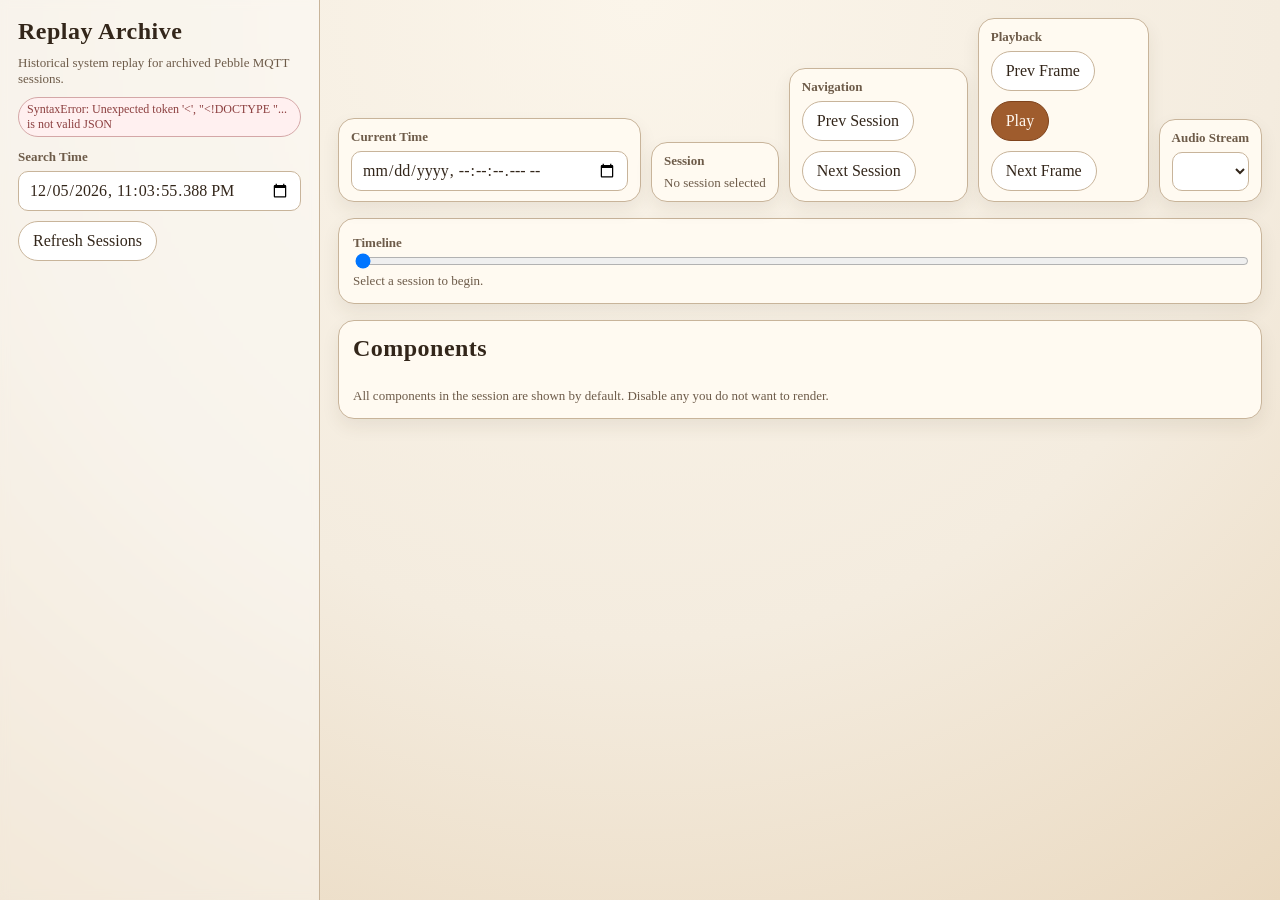
==== web-interface/replay/replay_page.html @ 0ed27637 "Initial Pebble import" ====
<!doctype html>
<meta charset="utf-8">
<title>Pebble Replay Archive</title>
<style>
  :root {
    --bg: #f4ecdf;
    --card: #fffaf1;
    --panel: #efe1cc;
    --ink: #33261a;
    --muted: #6d5b49;
    --line: #c8b49a;
    --accent: #9f5c2d;
    --accent-soft: #ecd0b7;
    --ok: #2f6b3d;
    --warn: #8b5e16;
    --off: #8c3f3f;
  }
  * { box-sizing: border-box; }
  body {
    margin: 0;
    font-family: Georgia, "Times New Roman", serif;
    background: radial-gradient(circle at top, #fbf5ea 0%, var(--bg) 58%, #ead9c0 100%);
    color: var(--ink);
  }
  .app {
    display: grid;
    grid-template-columns: 320px 1fr;
    min-height: 100vh;
  }
  .sidebar {
    border-right: 1px solid var(--line);
    background: rgba(255,255,255,0.4);
    backdrop-filter: blur(4px);
    padding: 18px;
    overflow: auto;
  }
  .main {
    padding: 18px;
    overflow: auto;
  }
  h1, h2, h3 {
    margin: 0 0 10px;
    font-weight: 700;
    letter-spacing: 0.02em;
  }
  .card {
    background: var(--card);
    border: 1px solid var(--line);
    border-radius: 16px;
    padding: 14px;
    box-shadow: 0 8px 18px rgba(68, 45, 22, 0.08);
  }
  .toolbar {
    display: grid;
    grid-template-columns: 1fr auto auto auto auto;
    gap: 10px;
    align-items: end;
    margin-bottom: 16px;
  }
  .toolbar .card {
    padding: 10px 12px;
  }
  .session-list {
    display: grid;
    gap: 10px;
    margin-top: 10px;
    max-height: calc(100vh - 260px);
    overflow: auto;
    padding-right: 4px;
  }
  .session-item {
    width: 100%;
    text-align: left;
    background: var(--card);
    border: 1px solid var(--line);
    color: var(--ink);
    border-radius: 12px;
    padding: 10px 12px;
    cursor: pointer;
  }
  .session-item.active {
    background: var(--accent-soft);
    border-color: var(--accent);
  }
  .session-item small {
    display: block;
    color: var(--muted);
    margin-top: 4px;
  }
  .session-summary {
    margin-top: 8px;
    color: var(--muted);
    font-size: 13px;
  }
  .field { display: grid; gap: 6px; }
  label { font-size: 13px; color: var(--muted); font-weight: 600; }
  input[type="datetime-local"], input[type="range"], select, button {
    font: inherit;
  }
  input[type="datetime-local"], select {
    width: 100%;
    padding: 9px 10px;
    border-radius: 10px;
    border: 1px solid var(--line);
    background: #fff;
    color: var(--ink);
  }
  input[type="range"] { width: 100%; }
  button {
    padding: 10px 14px;
    border-radius: 999px;
    border: 1px solid var(--line);
    background: #fff;
    color: var(--ink);
    cursor: pointer;
  }
  button.primary {
    background: var(--accent);
    color: #fff8f0;
    border-color: #7f431c;
  }
  button:disabled {
    opacity: 0.45;
    cursor: not-allowed;
  }
  .subtle {
    color: var(--muted);
    font-size: 13px;
  }
  .row {
    display: flex;
    flex-wrap: wrap;
    gap: 10px;
    align-items: center;
  }
  .component-filter {
    display: flex;
    flex-wrap: wrap;
    gap: 8px;
    margin-bottom: 16px;
  }
  .component-pill {
    display: inline-flex;
    align-items: center;
    gap: 6px;
    padding: 7px 10px;
    background: var(--panel);
    border: 1px solid var(--line);
    border-radius: 999px;
  }
  .grid {
    display: grid;
    grid-template-columns: repeat(auto-fit, minmax(320px, 1fr));
    gap: 16px;
  }
  .video-box {
    width: 100%;
    aspect-ratio: 16/9;
    background: #130d08;
    border-radius: 12px;
    overflow: hidden;
    position: relative;
  }
  .video-box img {
    width: 100%;
    height: 100%;
    object-fit: cover;
    display: block;
  }
  .video-placeholder {
    position: absolute;
    inset: 0;
    display: flex;
    align-items: center;
    justify-content: center;
    color: #f8e5d0;
    text-align: center;
    padding: 18px;
    font-size: 14px;
    background: rgba(0,0,0,0.35);
  }
  .pill {
    display: inline-flex;
    align-items: center;
    gap: 6px;
    border-radius: 999px;
    padding: 4px 8px;
    border: 1px solid var(--line);
    background: #fff;
    font-size: 12px;
  }
  .pill.ok { color: var(--ok); border-color: #7db18b; background: #eef9f1; }
  .pill.warn { color: var(--warn); border-color: #d8bc82; background: #fff6e6; }
  .pill.off { color: var(--off); border-color: #d4a7a7; background: #fff0f0; }
  .drive-grid {
    display: grid;
    justify-content: center;
    gap: 6px;
    margin: 10px 0;
  }
  .drive-row { display: flex; justify-content: center; gap: 6px; }
  kbd {
    min-width: 40px;
    text-align: center;
    display: inline-block;
    padding: 8px 10px;
    border-radius: 8px;
    border: 1px solid var(--line);
    background: #fff;
    box-shadow: inset 0 -2px 0 rgba(0,0,0,0.08);
  }
  kbd.active {
    background: var(--accent-soft);
    border-color: var(--accent);
  }
  .swatch {
    width: 18px;
    height: 18px;
    border-radius: 50%;
    border: 1px solid rgba(0,0,0,0.25);
    display: inline-block;
  }
  .meta-list {
    display: grid;
    gap: 6px;
    margin-top: 10px;
    font-size: 14px;
  }
  .logs {
    margin-top: 10px;
    max-height: 180px;
    overflow: auto;
    padding: 10px;
    border-radius: 12px;
    background: #fff;
    border: 1px solid var(--line);
    font: 12px/1.4 ui-monospace, monospace;
    white-space: pre-wrap;
  }
  .status-line {
    margin-top: 10px;
    min-height: 20px;
  }
  .sidebar-controls {
    display: grid;
    gap: 10px;
    margin-top: 12px;
  }
  @media (max-width: 1100px) {
    .app { grid-template-columns: 1fr; }
    .sidebar { border-right: 0; border-bottom: 1px solid var(--line); }
    .toolbar { grid-template-columns: 1fr 1fr; }
    .session-list { max-height: 420px; }
  }
</style>

<div class="app">
  <aside class="sidebar">
    <h1>Replay Archive</h1>
    <div class="subtle">Historical system replay for archived Pebble MQTT sessions.</div>
    <div class="status-line" id="discoveryStatus"></div>
    <div class="sidebar-controls">
      <div class="field">
        <label for="sessionSearchTime">Search Time</label>
        <input id="sessionSearchTime" type="datetime-local" step="0.001">
      </div>
      <div class="row" style="margin-top:0;">
        <button id="refreshSessions">Refresh Sessions</button>
      </div>
    </div>
    <div class="session-list" id="sessionList"></div>
  </aside>

  <main class="main">
    <div class="toolbar">
      <div class="card field">
        <label for="currentTime">Current Time</label>
        <input id="currentTime" type="datetime-local" step="0.001">
      </div>
      <div class="card field">
        <label>Session</label>
        <div id="currentSessionLabel" class="subtle">No session selected</div>
      </div>
      <div class="card field">
        <label>Navigation</label>
        <div class="row">
          <button id="prevSession">Prev Session</button>
          <button id="nextSession">Next Session</button>
        </div>
      </div>
      <div class="card field">
        <label>Playback</label>
        <div class="row">
          <button id="prevFrame">Prev Frame</button>
          <button id="playPause" class="primary">Play</button>
          <button id="nextFrame">Next Frame</button>
        </div>
      </div>
      <div class="card field">
        <label>Audio Stream</label>
        <select id="audioSelect"></select>
      </div>
    </div>

    <div class="card" style="margin-bottom: 16px;">
      <label for="timelineBar">Timeline</label>
      <input id="timelineBar" type="range" min="0" max="0" value="0" step="0.1">
      <div class="subtle" id="timelineHint">Select a session to begin.</div>
    </div>

    <div class="card" style="margin-bottom: 16px;">
      <h2>Components</h2>
      <div class="component-filter" id="componentFilters"></div>
      <div class="subtle">All components in the session are shown by default. Disable any you do not want to render.</div>
    </div>

    <div class="grid" id="componentGrid"></div>
  </main>
</div>

<script>
const state = {
  sessions: [],
  selectedSessionId: null,
  selectedSession: null,
  currentTimeMs: null,
  playing: false,
  selectedComponents: new Set(),
  audioComponent: "",
  playTimer: null,
  audioCtx: null,
  nextAudioFetchMs: null,
  audioScheduleTime: 0,
  audioGeneration: 0,
  activeAudioSources: new Set(),
  displayedVideo: new Set(),
  videoRequestTokens: {},
  loadingVideo: new Set(),
  sessionSearchBeforeIso: null,
  streamStartIso: null,
  streamToken: null,
  streamGeneration: 0,
};

function toLocalInputValue(isoString) {
  const date = new Date(isoString);
  const pad = (value, width = 2) => String(value).padStart(width, "0");
  return `${date.getFullYear()}-${pad(date.getMonth() + 1)}-${pad(date.getDate())}T${pad(date.getHours())}:${pad(date.getMinutes())}:${pad(date.getSeconds())}.${pad(date.getMilliseconds(), 3)}`;
}

function formatTimestamp(ms) {
  return new Date(ms).toLocaleString();
}

function formatDuration(seconds) {
  const s = Math.max(0, Math.round(seconds));
  const h = Math.floor(s / 3600);
  const m = Math.floor((s % 3600) / 60);
  const rem = s % 60;
  if (h > 0) return `${h}h ${m}m ${rem}s`;
  if (m > 0) return `${m}m ${rem}s`;
  return `${rem}s`;
}

function rgbFromPayload(value) {
  const b = Math.max(0, Math.min(255, Math.round((Number(value?.b) || 0) * 255)));
  const g = Math.max(0, Math.min(255, Math.round((Number(value?.g) || 0) * 255)));
  const r = Math.max(0, Math.min(255, Math.round((Number(value?.r) || 0) * 255)));
  return `rgb(${r}, ${g}, ${b})`;
}

function driveKeyClass(active) {
  return active ? "active" : "";
}

async function fetchJson(url, options) {
  const res = await fetch(url, options);
  const data = await res.json();
  if (!res.ok) {
    throw new Error(data.description || data.error || `Request failed: ${res.status}`);
  }
  return data;
}

function setDiscoveryStatus(text, isError = false) {
  const el = document.getElementById("discoveryStatus");
  el.textContent = text;
  el.className = isError ? "status-line pill off" : "status-line subtle";
}

async function startDiscovery() {
  try {
    const data = await fetchJson("/replay/api/discovery/start", { method: "POST" });
    setDiscoveryStatus(data.started ? "Discovering sessions in background..." : "Discovery already running.");
  } catch (err) {
    setDiscoveryStatus(String(err), true);
  }
}

async function refreshDiscoveryStatus() {
  try {
    const data = await fetchJson("/replay/api/discovery/status");
    if (data.running) {
      setDiscoveryStatus("Discovering sessions in background...");
    } else if (data.error) {
      setDiscoveryStatus(`Discovery error: ${data.error}`, true);
    } else if (data.lastScannedTs) {
      setDiscoveryStatus(`Archive scanned through ${new Date(data.lastScannedTs).toLocaleString()}`);
    } else {
      setDiscoveryStatus("Replay discovery idle.");
    }
  } catch (err) {
    setDiscoveryStatus(String(err), true);
  }
}

function renderSessions() {
  const list = document.getElementById("sessionList");
  list.innerHTML = "";
  for (const session of state.sessions) {
    const btn = document.createElement("button");
    btn.className = `session-item${session.id === state.selectedSessionId ? " active" : ""}`;
    btn.innerHTML = `
      <strong>${new Date(session.startTs).toLocaleString()}</strong>
      <small>Duration ${formatDuration(session.durationS)} • ${session.componentIds.length} components • ${session.eventCount} events</small>
      <div class="session-summary">${Object.entries(session.activityCounts || {}).map(([k,v]) => `${k}:${v}`).join(" • ") || "No summary"}</div>
    `;
    btn.addEventListener("click", () => selectSession(session.id));
    list.appendChild(btn);
  }
}

async function loadSessions() {
  const params = new URLSearchParams({ limit: "20" });
  if (state.sessionSearchBeforeIso) params.set("before", state.sessionSearchBeforeIso);
  const data = await fetchJson(`/replay/api/sessions?${params.toString()}`);
  state.sessions = data.sessions || [];
  renderSessions();
  if (!state.selectedSessionId && state.sessions.length > 0) {
    await selectSession(state.sessions[0].id);
  }
}

function sessionById(id) {
  return state.sessions.find(item => item.id === id) || null;
}

function setPlaybackButtons() {
  document.getElementById("playPause").textContent = state.playing ? "Pause" : "Play";
  document.getElementById("playPause").disabled = false;
}

function stopPlayback() {
  state.playing = false;
  state.audioGeneration += 1;
  if (state.playTimer) {
    clearTimeout(state.playTimer);
    state.playTimer = null;
  }
  state.nextAudioFetchMs = null;
  state.audioScheduleTime = 0;
  stopVideoStreams();
  for (const source of state.activeAudioSources) {
    try { source.onended = null; } catch (_err) {}
    try { source.stop(); } catch (_err) {}
    try { source.disconnect(); } catch (_err) {}
  }
  state.activeAudioSources.clear();
  if (state.audioCtx) {
    const ctx = state.audioCtx;
    state.audioCtx = null;
    ctx.close().catch(() => {});
  }
  setPlaybackButtons();
}

function clampCurrentTime() {
  if (!state.selectedSession) return;
  const startMs = new Date(state.selectedSession.startTs).getTime();
  const endMs = new Date(state.selectedSession.endTs).getTime();
  if (state.currentTimeMs == null) state.currentTimeMs = startMs;
  state.currentTimeMs = Math.max(startMs, Math.min(endMs, state.currentTimeMs));
}

function updateTimeInputs() {
  if (!state.selectedSession || state.currentTimeMs == null) return;
  document.getElementById("currentTime").value = toLocalInputValue(new Date(state.currentTimeMs).toISOString());
  const startMs = new Date(state.selectedSession.startTs).getTime();
  const endMs = new Date(state.selectedSession.endTs).getTime();
  const slider = document.getElementById("timelineBar");
  slider.min = String(startMs);
  slider.max = String(endMs);
  slider.value = String(state.currentTimeMs);
  document.getElementById("timelineHint").textContent = `${formatTimestamp(state.currentTimeMs)} of session ${formatDuration(state.selectedSession.durationS)}`;
}

function renderComponentFilters() {
  const container = document.getElementById("componentFilters");
  container.innerHTML = "";
  if (!state.selectedSession) return;
  for (const componentId of state.selectedSession.componentIds || []) {
    const label = document.createElement("label");
    label.className = "component-pill";
    const checked = state.selectedComponents.has(componentId);
    label.innerHTML = `<input type="checkbox" ${checked ? "checked" : ""}> <span>${componentId}</span>`;
    label.querySelector("input").addEventListener("change", async (event) => {
      if (event.target.checked) state.selectedComponents.add(componentId);
      else state.selectedComponents.delete(componentId);
      if (state.playing) {
        state.streamStartIso = new Date(state.currentTimeMs).toISOString();
      }
      await renderSnapshot();
    });
    container.appendChild(label);
  }
}

function updateAudioSelect(components) {
  const select = document.getElementById("audioSelect");
  const current = state.audioComponent;
  const activeIds = components.filter(item => item.audio?.available).map(item => item.id);
  select.innerHTML = "";
  for (const componentId of activeIds) {
    const option = document.createElement("option");
    option.value = componentId;
    option.textContent = componentId;
    select.appendChild(option);
  }
  if (activeIds.length === 0) {
    const option = document.createElement("option");
    option.value = "";
    option.textContent = "No audio in session";
    select.appendChild(option);
    state.audioComponent = "";
    return;
  }
  state.audioComponent = activeIds.includes(current) ? current : activeIds[0];
  select.value = state.audioComponent;
}

function renderSnapshotCards(data) {
  const grid = document.getElementById("componentGrid");
  grid.innerHTML = "";
  const components = (data.components || []).filter(item => state.selectedComponents.has(item.id));
  updateAudioSelect(data.components || []);
  state.displayedVideo = new Set(components.filter(item => item.video?.available).map(item => item.id));
  for (const component of components) {
    const drive = component.drive || {};
    const lights = component.lights || {};
    const video = component.video || {};
    const audio = component.audio || {};
    const heartbeat = component.heartbeat || {};
    const soundboard = component.soundboard || {};
    const autonomy = component.autonomy || {};
    const odom = component.odometry || {};
    const logs = component.logs || [];
    const card = document.createElement("section");
    card.className = "card";
    const lightColor = rgbFromPayload(lights.value || {});
    const x = Number(drive.x || 0);
    const z = Number(drive.z || 0);
    const y = Number(drive.y || 0);
    const logText = logs.map(item => `[${item.level || "INFO"}] ${item.service || "log"}: ${item.message || ""}`).join("\n") || "No logs in current session window.";
    card.innerHTML = `
      <div class="row" style="justify-content: space-between; align-items: baseline;">
        <h2>${component.name || component.id}</h2>
        <span class="pill ${heartbeat.status === "online" ? "ok" : heartbeat.status === "offline" ? "off" : "warn"}">${heartbeat.status || "unknown"}</span>
      </div>
      <div class="video-box">
        <img id="video-${component.id}" alt="Replay frame for ${component.id}">
        <div class="video-placeholder" id="video-placeholder-${component.id}">Loading archived frame...</div>
      </div>
      <div class="row" style="margin-top:10px;">
        <span class="pill ${video.active ? "ok" : "warn"}">Video ${video.active ? "active" : "inactive"}</span>
        <span class="pill ${audio.active ? "ok" : "warn"}">Audio ${audio.active ? "active" : "inactive"}</span>
        <span class="pill ${component.charging ? "ok" : "warn"}">${component.charging ? "Charging" : "Not charging"}</span>
        <span class="pill ${state.audioComponent === component.id ? "ok" : ""}">${state.audioComponent === component.id ? "Audio selected" : "Audio muted"}</span>
      </div>
      <div class="drive-grid">
        <div class="drive-row"><kbd class="${driveKeyClass(z > 0.15)}">W</kbd></div>
        <div class="drive-row"><kbd class="${driveKeyClass(y < -0.15)}">Q</kbd></div>
        <div class="drive-row">
          <kbd class="${driveKeyClass(x < -0.15)}">A</kbd>
          <kbd class="${driveKeyClass(Math.abs(z) <= 0.15 && Math.abs(x) <= 0.15)}">S</kbd>
          <kbd class="${driveKeyClass(x > 0.15)}">D</kbd>
        </div>
        <div class="drive-row"><kbd class="${driveKeyClass(y > 0.15)}">E</kbd></div>
      </div>
      <div class="meta-list">
        <div><strong>Lights:</strong> ${lights.mode || "off"} <span class="swatch" style="background:${lightColor}"></span></div>
        <div><strong>Battery:</strong> ${component.batteryVoltage != null ? `${component.batteryVoltage.toFixed(2)} V` : "n/a"}</div>
        <div><strong>Odometry:</strong> ${odom.x_mm != null ? `x=${Number(odom.x_mm).toFixed(1)} y=${Number(odom.y_mm).toFixed(1)} heading=${Number(odom.heading_deg || 0).toFixed(1)}°` : "n/a"}</div>
        <div><strong>Autonomy:</strong> ${autonomy.running ? `running ${autonomy.file || ""}` : (autonomy.error || "idle")}</div>
        <div><strong>Soundboard:</strong> ${soundboard.playing ? `playing ${soundboard.file || ""}` : (soundboard.error || "idle")}</div>
      </div>
      <div class="logs">${logText}</div>
    `;
    grid.appendChild(card);
    loadVideoFrame(component.id);
  }
}

async function renderSnapshot() {
  if (!state.selectedSession || state.currentTimeMs == null) return;
  updateTimeInputs();
  const params = new URLSearchParams();
  params.set("at", new Date(state.currentTimeMs).toISOString());
  for (const componentId of state.selectedComponents) params.append("component", componentId);
  const data = await fetchJson(`/replay/api/session/${state.selectedSession.id}/snapshot?${params.toString()}`);
  renderSnapshotCards(data);
}

async function loadVideoFrame(componentId) {
  if (!state.currentTimeMs) return;
  if (state.playing) return;
  if (state.loadingVideo.has(componentId)) return;
  const img = document.getElementById(`video-${componentId}`);
  const placeholder = document.getElementById(`video-placeholder-${componentId}`);
  const token = `${state.currentTimeMs}-${Math.random().toString(36).slice(2)}`;
  state.videoRequestTokens[componentId] = token;
  state.loadingVideo.add(componentId);
  try {
    const url = `/replay/api/video/frame/${componentId}?session=${encodeURIComponent(state.selectedSession.id)}&at=${encodeURIComponent(new Date(state.currentTimeMs).toISOString())}`;
    if (!img.getAttribute("src")) {
      placeholder.textContent = "Loading archived frame...";
      placeholder.style.display = "flex";
    }
    const res = await fetch(url);
    if (!res.ok) throw new Error("No frame");
    const blob = await res.blob();
    if (state.videoRequestTokens[componentId] !== token) return;
    img.src = URL.createObjectURL(blob);
    placeholder.textContent = "";
    placeholder.style.display = "none";
  } catch (_err) {
    if (state.videoRequestTokens[componentId] !== token) return;
    if (!img.getAttribute("src")) {
      placeholder.textContent = "No archived frame at this time.";
      placeholder.style.display = "flex";
      img.removeAttribute("src");
    }
  } finally {
    state.loadingVideo.delete(componentId);
  }
}

function stopVideoStreams() {
  state.streamGeneration += 1;
  state.streamToken = null;
  for (const componentId of state.selectedComponents) {
    const img = document.getElementById(`video-${componentId}`);
    const placeholder = document.getElementById(`video-placeholder-${componentId}`);
    if (!img) continue;
    img.onload = null;
    img.onerror = null;
    img.removeAttribute("src");
    if (placeholder) {
      placeholder.style.display = "flex";
      placeholder.textContent = "Paused.";
    }
  }
}

function startVideoStreams() {
  if (!state.selectedSession || !state.streamStartIso) return;
  state.streamGeneration += 1;
  state.streamToken = `${state.streamGeneration}-${Date.now()}-${Math.random().toString(36).slice(2)}`;
  for (const componentId of state.selectedComponents) {
    const img = document.getElementById(`video-${componentId}`);
    const placeholder = document.getElementById(`video-placeholder-${componentId}`);
    if (!img) continue;
    img.dataset.streamToken = state.streamToken;
    if (placeholder) {
      placeholder.style.display = "flex";
      placeholder.textContent = "Streaming archived video...";
    }
    img.onload = () => {
      if (img.dataset.streamToken !== state.streamToken) return;
      if (placeholder) placeholder.style.display = "none";
    };
    img.onerror = () => {
      if (img.dataset.streamToken !== state.streamToken) return;
      if (placeholder) {
        placeholder.style.display = "flex";
        placeholder.textContent = "No archived frame at this time.";
      }
    };
    img.src = `/replay/api/video/stream/${componentId}?session=${encodeURIComponent(state.selectedSession.id)}&start=${encodeURIComponent(state.streamStartIso)}&token=${encodeURIComponent(state.streamToken)}&ts=${Date.now()}`;
  }
}

function ensureAudioContext() {
  if (!state.audioCtx) state.audioCtx = new (window.AudioContext || window.webkitAudioContext)();
  if (state.audioCtx.state === "suspended") state.audioCtx.resume().catch(() => {});
}

function decodePcm16(base64Data) {
  const binary = atob(base64Data);
  const out = new Int16Array(binary.length / 2);
  for (let i = 0; i < out.length; i += 1) {
    const lo = binary.charCodeAt(i * 2);
    const hi = binary.charCodeAt(i * 2 + 1);
    let value = (hi << 8) | lo;
    if (value & 0x8000) value = value - 0x10000;
    out[i] = value;
  }
  return out;
}

function playAudioChunk(chunk, generation) {
  if (!state.audioCtx) return;
  if (generation !== state.audioGeneration) return;
  const channels = Number(chunk.channels || 1);
  const rate = Number(chunk.rate || 16000);
  const pcm = decodePcm16(chunk.data);
  const frameSamples = Number(chunk.frameSamples || Math.floor(pcm.length / Math.max(1, channels)));
  const buffer = state.audioCtx.createBuffer(channels, frameSamples, rate);
  for (let ch = 0; ch < channels; ch += 1) {
    const channel = buffer.getChannelData(ch);
    for (let i = 0; i < frameSamples; i += 1) {
      const sample = pcm[i * channels + ch] || 0;
      channel[i] = sample / 32768;
    }
  }
  const source = state.audioCtx.createBufferSource();
  source.buffer = buffer;
  source.connect(state.audioCtx.destination);
  const startAt = Math.max(state.audioCtx.currentTime + 0.02, state.audioScheduleTime || 0);
  state.activeAudioSources.add(source);
  source.onended = () => {
    state.activeAudioSources.delete(source);
    try { source.disconnect(); } catch (_err) {}
  };
  source.start(startAt);
  state.audioScheduleTime = startAt + buffer.duration;
}

async function fetchAudioWindow() {
  if (!state.playing || !state.selectedSession || !state.audioComponent || state.currentTimeMs == null) return;
  const generation = state.audioGeneration;
  ensureAudioContext();
  const startMs = state.nextAudioFetchMs == null ? state.currentTimeMs : state.nextAudioFetchMs;
  const endMs = Math.min(startMs + 800, new Date(state.selectedSession.endTs).getTime());
  const data = await fetchJson(`/replay/api/audio/chunks/${state.audioComponent}?start=${encodeURIComponent(new Date(startMs).toISOString())}&end=${encodeURIComponent(new Date(endMs).toISOString())}`);
  if (generation !== state.audioGeneration || !state.playing) return;
  for (const chunk of data.chunks || []) {
    playAudioChunk(chunk, generation);
  }
  state.nextAudioFetchMs = endMs;
}

async function stepFrame(direction) {
  if (!state.selectedSession || state.currentTimeMs == null) return;
  const params = new URLSearchParams({
    at: new Date(state.currentTimeMs).toISOString(),
    direction,
  });
  for (const componentId of state.selectedComponents) params.append("component", componentId);
  const data = await fetchJson(`/replay/api/session/${state.selectedSession.id}/frame-step?${params.toString()}`);
  if (data.at) {
    state.currentTimeMs = new Date(data.at).getTime();
    await renderSnapshot();
  }
}

async function selectSession(sessionId) {
  stopPlayback();
  state.selectedSessionId = sessionId;
  state.selectedSession = sessionById(sessionId);
  renderSessions();
  if (!state.selectedSession) return;
  document.getElementById("currentSessionLabel").textContent = `${new Date(state.selectedSession.startTs).toLocaleString()} • ${formatDuration(state.selectedSession.durationS)}`;
  state.selectedComponents = new Set(state.selectedSession.componentIds || []);
  state.currentTimeMs = new Date(state.selectedSession.startTs).getTime();
  state.nextAudioFetchMs = state.currentTimeMs;
  renderComponentFilters();
  await renderSnapshot();
}

async function togglePlayback() {
  if (!state.selectedSession || state.currentTimeMs == null) return;
  if (state.playing) {
    stopPlayback();
    return;
  }
  state.playing = true;
  setPlaybackButtons();
  ensureAudioContext();
  state.streamStartIso = new Date(state.currentTimeMs).toISOString();
  startVideoStreams();
  state.nextAudioFetchMs = state.currentTimeMs;
  state.audioScheduleTime = state.audioCtx ? state.audioCtx.currentTime + 0.02 : 0;
  await fetchAudioWindow();
  const tick = async () => {
    if (!state.playing || !state.selectedSession) return;
    state.currentTimeMs += 250;
    const endMs = new Date(state.selectedSession.endTs).getTime();
    if (state.currentTimeMs >= endMs) {
      state.currentTimeMs = endMs;
      updateTimeInputs();
      stopPlayback();
      await renderSnapshot();
      return;
    }
    updateTimeInputs();
    await fetchAudioWindow();
    if (!state.playing) return;
    state.playTimer = setTimeout(() => { tick().catch(console.error); }, 250);
  };
  state.playTimer = setTimeout(() => { tick().catch(console.error); }, 250);
}

document.getElementById("refreshSessions").addEventListener("click", () => loadSessions().catch(err => setDiscoveryStatus(String(err), true)));
document.getElementById("sessionSearchTime").addEventListener("change", async (event) => {
  const value = event.target.value;
  state.sessionSearchBeforeIso = value ? new Date(value).toISOString() : null;
  state.selectedSessionId = null;
  state.selectedSession = null;
  await loadSessions();
});
document.getElementById("prevSession").addEventListener("click", async () => {
  if (!state.selectedSessionId) return;
  const index = state.sessions.findIndex(item => item.id === state.selectedSessionId);
  if (index >= 0 && index < state.sessions.length - 1) await selectSession(state.sessions[index + 1].id);
});
document.getElementById("nextSession").addEventListener("click", async () => {
  if (!state.selectedSessionId) return;
  const index = state.sessions.findIndex(item => item.id === state.selectedSessionId);
  if (index > 0) await selectSession(state.sessions[index - 1].id);
});
document.getElementById("playPause").addEventListener("click", () => togglePlayback().catch(console.error));
document.getElementById("prevFrame").addEventListener("click", () => stepFrame("prev").catch(console.error));
document.getElementById("nextFrame").addEventListener("click", () => stepFrame("next").catch(console.error));
document.getElementById("currentTime").addEventListener("change", async (event) => {
  if (!state.selectedSession) return;
  const value = event.target.value;
  if (!value) return;
  stopPlayback();
  state.currentTimeMs = new Date(value).getTime();
  state.nextAudioFetchMs = state.currentTimeMs;
  await renderSnapshot();
});
document.getElementById("timelineBar").addEventListener("change", async (event) => {
  stopPlayback();
  state.currentTimeMs = Number(event.target.value);
  state.nextAudioFetchMs = state.currentTimeMs;
  await renderSnapshot();
});
document.getElementById("audioSelect").addEventListener("change", (event) => {
  state.audioComponent = event.target.value;
});

(async function init() {
  try { await startDiscovery(); } catch (err) { console.error(err); }
  try { await refreshDiscoveryStatus(); } catch (err) { console.error(err); }
  document.getElementById("sessionSearchTime").value = toLocalInputValue(new Date().toISOString());
  state.sessionSearchBeforeIso = new Date().toISOString();
  try { await loadSessions(); } catch (err) {
    console.error(err);
    setDiscoveryStatus(String(err), true);
  }
  setInterval(() => refreshDiscoveryStatus().catch(console.error), 3000);
  setInterval(() => loadSessions().catch(console.error), 5000);
})();
</script>
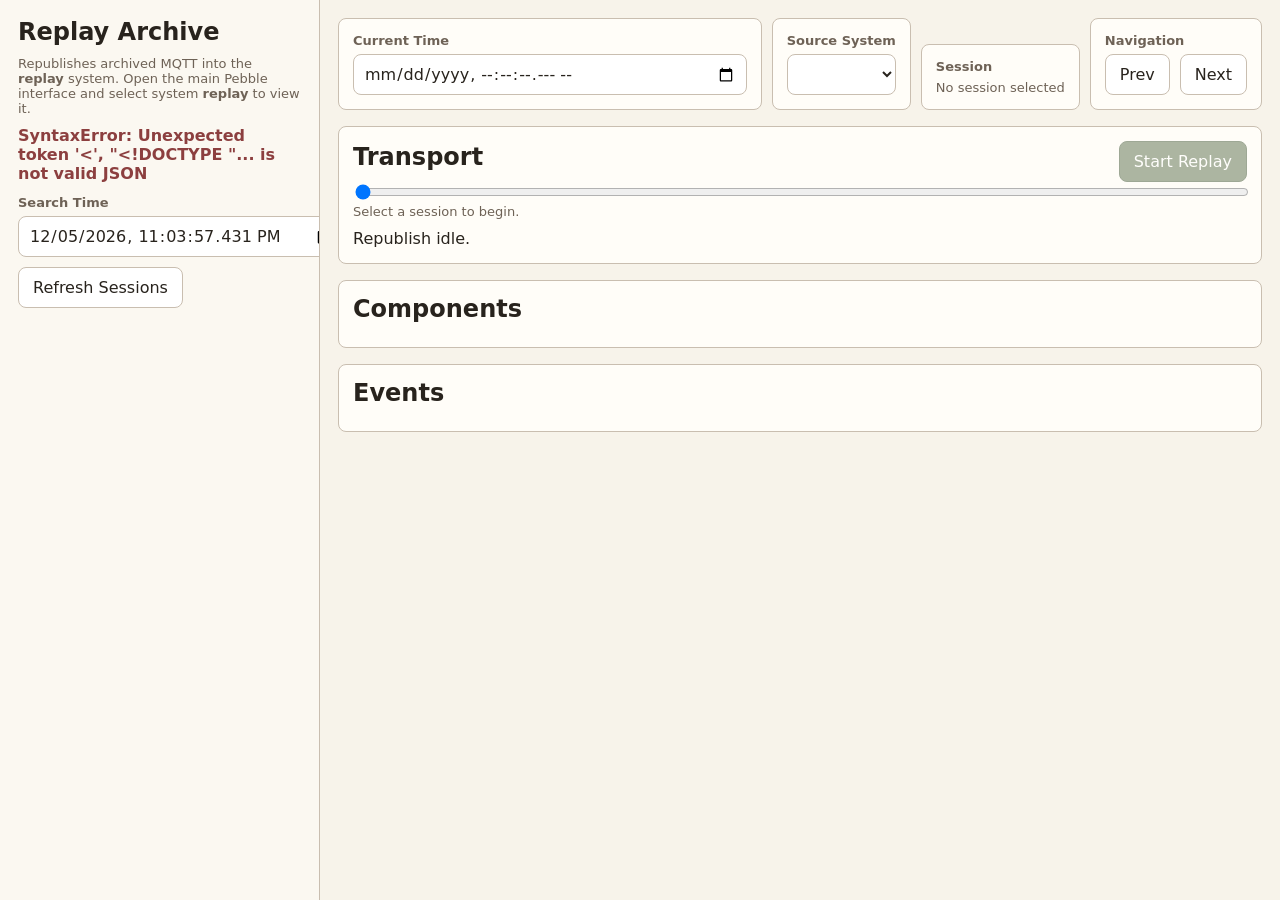
==== commit 1a3c8f96: "Republish replay sessions as replay system" ====
--- a/web-interface/replay/replay_page.html
+++ b/web-interface/replay/replay_page.html
@@ -3,23 +3,20 @@
 <title>Pebble Replay Archive</title>
 <style>
   :root {
-    --bg: #f4ecdf;
-    --card: #fffaf1;
-    --panel: #efe1cc;
-    --ink: #33261a;
-    --muted: #6d5b49;
-    --line: #c8b49a;
-    --accent: #9f5c2d;
-    --accent-soft: #ecd0b7;
-    --ok: #2f6b3d;
-    --warn: #8b5e16;
-    --off: #8c3f3f;
+    --bg: #f7f3ea;
+    --card: #fffdf8;
+    --ink: #28231d;
+    --muted: #6e6256;
+    --line: #c9beb0;
+    --accent: #5b6f4d;
+    --accent-soft: #e3eadc;
+    --danger: #8c3f3f;
   }
   * { box-sizing: border-box; }
   body {
     margin: 0;
-    font-family: Georgia, "Times New Roman", serif;
-    background: radial-gradient(circle at top, #fbf5ea 0%, var(--bg) 58%, #ead9c0 100%);
+    font-family: system-ui, -apple-system, BlinkMacSystemFont, "Segoe UI", sans-serif;
+    background: var(--bg);
     color: var(--ink);
   }
   .app {
@@ -29,8 +26,7 @@
   }
   .sidebar {
     border-right: 1px solid var(--line);
-    background: rgba(255,255,255,0.4);
-    backdrop-filter: blur(4px);
+    background: #fbf8f1;
     padding: 18px;
     overflow: auto;
   }
@@ -38,47 +34,45 @@
     padding: 18px;
     overflow: auto;
   }
-  h1, h2, h3 {
+  h1, h2 {
     margin: 0 0 10px;
-    font-weight: 700;
-    letter-spacing: 0.02em;
   }
   .card {
     background: var(--card);
     border: 1px solid var(--line);
-    border-radius: 16px;
+    border-radius: 8px;
     padding: 14px;
-    box-shadow: 0 8px 18px rgba(68, 45, 22, 0.08);
   }
   .toolbar {
     display: grid;
-    grid-template-columns: 1fr auto auto auto auto;
+    grid-template-columns: minmax(260px, 1fr) auto auto auto;
     gap: 10px;
     align-items: end;
     margin-bottom: 16px;
   }
-  .toolbar .card {
-    padding: 10px 12px;
+  .session-list, .event-list {
+    display: grid;
+    gap: 8px;
+    margin-top: 10px;
+    overflow: auto;
   }
   .session-list {
-    display: grid;
-    gap: 10px;
-    margin-top: 10px;
     max-height: calc(100vh - 260px);
-    overflow: auto;
-    padding-right: 4px;
-  }
-  .session-item {
+  }
+  .event-list {
+    max-height: 260px;
+  }
+  .session-item, .event-item {
     width: 100%;
     text-align: left;
-    background: var(--card);
+    background: #fff;
     border: 1px solid var(--line);
     color: var(--ink);
-    border-radius: 12px;
+    border-radius: 8px;
     padding: 10px 12px;
     cursor: pointer;
   }
-  .session-item.active {
+  .session-item.active, .event-item.active {
     background: var(--accent-soft);
     border-color: var(--accent);
   }
@@ -87,45 +81,22 @@
     color: var(--muted);
     margin-top: 4px;
   }
-  .session-summary {
-    margin-top: 8px;
+  .event-item {
+    display: grid;
+    grid-template-columns: 120px 1fr auto;
+    gap: 10px;
+    align-items: center;
+  }
+  .event-kind, .subtle, label {
     color: var(--muted);
     font-size: 13px;
   }
-  .field { display: grid; gap: 6px; }
-  label { font-size: 13px; color: var(--muted); font-weight: 600; }
-  input[type="datetime-local"], input[type="range"], select, button {
-    font: inherit;
-  }
-  input[type="datetime-local"], select {
-    width: 100%;
-    padding: 9px 10px;
-    border-radius: 10px;
-    border: 1px solid var(--line);
-    background: #fff;
-    color: var(--ink);
-  }
-  input[type="range"] { width: 100%; }
-  button {
-    padding: 10px 14px;
-    border-radius: 999px;
-    border: 1px solid var(--line);
-    background: #fff;
-    color: var(--ink);
-    cursor: pointer;
-  }
-  button.primary {
-    background: var(--accent);
-    color: #fff8f0;
-    border-color: #7f431c;
-  }
-  button:disabled {
-    opacity: 0.45;
-    cursor: not-allowed;
-  }
-  .subtle {
-    color: var(--muted);
-    font-size: 13px;
+  label {
+    font-weight: 600;
+  }
+  .field {
+    display: grid;
+    gap: 6px;
   }
   .row {
     display: flex;
@@ -133,140 +104,76 @@
     gap: 10px;
     align-items: center;
   }
+  input[type="datetime-local"], input[type="range"], select, button {
+    font: inherit;
+  }
+  input[type="datetime-local"], select {
+    width: 100%;
+    padding: 9px 10px;
+    border-radius: 8px;
+    border: 1px solid var(--line);
+    background: #fff;
+    color: var(--ink);
+  }
+  input[type="range"] { width: 100%; }
+  button {
+    padding: 10px 14px;
+    border-radius: 8px;
+    border: 1px solid var(--line);
+    background: #fff;
+    color: var(--ink);
+    cursor: pointer;
+  }
+  button.primary {
+    background: var(--accent);
+    border-color: #405635;
+    color: #fff;
+  }
+  button:disabled {
+    opacity: 0.5;
+    cursor: not-allowed;
+  }
+  .status-line {
+    margin-top: 10px;
+    min-height: 20px;
+  }
+  .status-line.error {
+    color: var(--danger);
+    font-weight: 600;
+  }
   .component-filter {
     display: flex;
     flex-wrap: wrap;
     gap: 8px;
-    margin-bottom: 16px;
   }
   .component-pill {
     display: inline-flex;
     align-items: center;
     gap: 6px;
     padding: 7px 10px;
-    background: var(--panel);
+    background: #f1eee8;
     border: 1px solid var(--line);
     border-radius: 999px;
   }
-  .grid {
-    display: grid;
-    grid-template-columns: repeat(auto-fit, minmax(320px, 1fr));
-    gap: 16px;
-  }
-  .video-box {
-    width: 100%;
-    aspect-ratio: 16/9;
-    background: #130d08;
-    border-radius: 12px;
-    overflow: hidden;
-    position: relative;
-  }
-  .video-box img {
-    width: 100%;
-    height: 100%;
-    object-fit: cover;
-    display: block;
-  }
-  .video-placeholder {
-    position: absolute;
-    inset: 0;
-    display: flex;
-    align-items: center;
-    justify-content: center;
-    color: #f8e5d0;
-    text-align: center;
-    padding: 18px;
-    font-size: 14px;
-    background: rgba(0,0,0,0.35);
-  }
-  .pill {
-    display: inline-flex;
-    align-items: center;
-    gap: 6px;
-    border-radius: 999px;
-    padding: 4px 8px;
-    border: 1px solid var(--line);
-    background: #fff;
-    font-size: 12px;
-  }
-  .pill.ok { color: var(--ok); border-color: #7db18b; background: #eef9f1; }
-  .pill.warn { color: var(--warn); border-color: #d8bc82; background: #fff6e6; }
-  .pill.off { color: var(--off); border-color: #d4a7a7; background: #fff0f0; }
-  .drive-grid {
-    display: grid;
-    justify-content: center;
-    gap: 6px;
-    margin: 10px 0;
-  }
-  .drive-row { display: flex; justify-content: center; gap: 6px; }
-  kbd {
-    min-width: 40px;
-    text-align: center;
-    display: inline-block;
-    padding: 8px 10px;
-    border-radius: 8px;
-    border: 1px solid var(--line);
-    background: #fff;
-    box-shadow: inset 0 -2px 0 rgba(0,0,0,0.08);
-  }
-  kbd.active {
-    background: var(--accent-soft);
-    border-color: var(--accent);
-  }
-  .swatch {
-    width: 18px;
-    height: 18px;
-    border-radius: 50%;
-    border: 1px solid rgba(0,0,0,0.25);
-    display: inline-block;
-  }
-  .meta-list {
-    display: grid;
-    gap: 6px;
-    margin-top: 10px;
-    font-size: 14px;
-  }
-  .logs {
-    margin-top: 10px;
-    max-height: 180px;
-    overflow: auto;
-    padding: 10px;
-    border-radius: 12px;
-    background: #fff;
-    border: 1px solid var(--line);
-    font: 12px/1.4 ui-monospace, monospace;
-    white-space: pre-wrap;
-  }
-  .status-line {
-    margin-top: 10px;
-    min-height: 20px;
-  }
-  .sidebar-controls {
-    display: grid;
-    gap: 10px;
-    margin-top: 12px;
-  }
-  @media (max-width: 1100px) {
+  @media (max-width: 900px) {
     .app { grid-template-columns: 1fr; }
     .sidebar { border-right: 0; border-bottom: 1px solid var(--line); }
-    .toolbar { grid-template-columns: 1fr 1fr; }
-    .session-list { max-height: 420px; }
+    .toolbar { grid-template-columns: 1fr; }
+    .session-list { max-height: 360px; }
   }
 </style>
 
 <div class="app">
   <aside class="sidebar">
     <h1>Replay Archive</h1>
-    <div class="subtle">Historical system replay for archived Pebble MQTT sessions.</div>
+    <div class="subtle">Republishes archived MQTT into the <strong>replay</strong> system. Open the main Pebble interface and select system <strong>replay</strong> to view it.</div>
     <div class="status-line" id="discoveryStatus"></div>
-    <div class="sidebar-controls">
-      <div class="field">
-        <label for="sessionSearchTime">Search Time</label>
-        <input id="sessionSearchTime" type="datetime-local" step="0.001">
-      </div>
-      <div class="row" style="margin-top:0;">
-        <button id="refreshSessions">Refresh Sessions</button>
-      </div>
+    <div class="field" style="margin-top:12px;">
+      <label for="sessionSearchTime">Search Time</label>
+      <input id="sessionSearchTime" type="datetime-local" step="0.001">
+    </div>
+    <div class="row" style="margin-top:10px;">
+      <button id="refreshSessions">Refresh Sessions</button>
     </div>
     <div class="session-list" id="sessionList"></div>
   </aside>
@@ -276,6 +183,10 @@
       <div class="card field">
         <label for="currentTime">Current Time</label>
         <input id="currentTime" type="datetime-local" step="0.001">
+      </div>
+      <div class="card field">
+        <label for="sourceSystem">Source System</label>
+        <select id="sourceSystem"></select>
       </div>
       <div class="card field">
         <label>Session</label>
@@ -284,37 +195,33 @@
       <div class="card field">
         <label>Navigation</label>
         <div class="row">
-          <button id="prevSession">Prev Session</button>
-          <button id="nextSession">Next Session</button>
+          <button id="prevSession">Prev</button>
+          <button id="nextSession">Next</button>
         </div>
       </div>
-      <div class="card field">
-        <label>Playback</label>
+    </div>
+
+    <div class="card" style="margin-bottom:16px;">
+      <div class="row" style="justify-content:space-between;">
+        <h2>Transport</h2>
         <div class="row">
-          <button id="prevFrame">Prev Frame</button>
-          <button id="playPause" class="primary">Play</button>
-          <button id="nextFrame">Next Frame</button>
+          <button id="republishToggle" class="primary">Start Replay</button>
         </div>
       </div>
-      <div class="card field">
-        <label>Audio Stream</label>
-        <select id="audioSelect"></select>
-      </div>
-    </div>
-
-    <div class="card" style="margin-bottom: 16px;">
-      <label for="timelineBar">Timeline</label>
       <input id="timelineBar" type="range" min="0" max="0" value="0" step="0.1">
       <div class="subtle" id="timelineHint">Select a session to begin.</div>
+      <div class="status-line" id="republishStatus"></div>
     </div>
 
-    <div class="card" style="margin-bottom: 16px;">
+    <div class="card" style="margin-bottom:16px;">
       <h2>Components</h2>
       <div class="component-filter" id="componentFilters"></div>
-      <div class="subtle">All components in the session are shown by default. Disable any you do not want to render.</div>
     </div>
 
-    <div class="grid" id="componentGrid"></div>
+    <div class="card">
+      <h2>Events</h2>
+      <div class="event-list" id="sessionEvents"></div>
+    </div>
   </main>
 </div>
 
@@ -323,23 +230,15 @@
   sessions: [],
   selectedSessionId: null,
   selectedSession: null,
+  selectedSystem: "",
   currentTimeMs: null,
   playing: false,
+  playTimer: null,
   selectedComponents: new Set(),
-  audioComponent: "",
-  playTimer: null,
-  audioCtx: null,
-  nextAudioFetchMs: null,
-  audioScheduleTime: 0,
-  audioGeneration: 0,
-  activeAudioSources: new Set(),
-  displayedVideo: new Set(),
-  videoRequestTokens: {},
-  loadingVideo: new Set(),
+  sessionEvents: [],
   sessionSearchBeforeIso: null,
-  streamStartIso: null,
-  streamToken: null,
-  streamGeneration: 0,
+  republishing: false,
+  republishSessionId: null,
 };
 
 function toLocalInputValue(isoString) {
@@ -362,17 +261,6 @@
   return `${rem}s`;
 }
 
-function rgbFromPayload(value) {
-  const b = Math.max(0, Math.min(255, Math.round((Number(value?.b) || 0) * 255)));
-  const g = Math.max(0, Math.min(255, Math.round((Number(value?.g) || 0) * 255)));
-  const r = Math.max(0, Math.min(255, Math.round((Number(value?.r) || 0) * 255)));
-  return `rgb(${r}, ${g}, ${b})`;
-}
-
-function driveKeyClass(active) {
-  return active ? "active" : "";
-}
-
 async function fetchJson(url, options) {
   const res = await fetch(url, options);
   const data = await res.json();
@@ -385,7 +273,48 @@
 function setDiscoveryStatus(text, isError = false) {
   const el = document.getElementById("discoveryStatus");
   el.textContent = text;
-  el.className = isError ? "status-line pill off" : "status-line subtle";
+  el.className = isError ? "status-line error" : "status-line subtle";
+}
+
+function componentLabel(componentId) {
+  const found = (state.selectedSession?.components || []).find(item => item.id === componentId);
+  return found ? `${found.type || "robots"}/${componentId}` : componentId;
+}
+
+function sessionSystems(session) {
+  const systems = Array.isArray(session?.sourceSystems) ? session.sourceSystems.filter(Boolean) : [];
+  return systems.length ? systems : ["pebble"];
+}
+
+function sessionById(id) {
+  return state.sessions.find(item => item.id === id) || null;
+}
+
+function setPlaybackButtons() {
+  const republish = document.getElementById("republishToggle");
+  republish.textContent = state.republishing ? "Stop Replay" : "Start Replay";
+  republish.disabled = !state.selectedSession;
+}
+
+function renderRepublishStatus(status = null) {
+  const el = document.getElementById("republishStatus");
+  if (!status && !state.republishing) {
+    el.textContent = "Republish idle.";
+    return;
+  }
+  if (status?.error) {
+    el.textContent = `Republish error: ${status.error}`;
+    el.className = "status-line error";
+    return;
+  }
+  el.className = "status-line subtle";
+  if (state.republishing) {
+    const count = Number(status?.published || 0);
+    const last = status?.lastTopic ? ` Last: ${status.lastTopic}` : "";
+    el.textContent = `Republishing ${state.selectedSystem || status?.sourceSystem || ""} -> replay. Published ${count}.${last}`;
+  } else {
+    el.textContent = "Republish idle.";
+  }
 }
 
 async function startDiscovery() {
@@ -400,18 +329,31 @@
 async function refreshDiscoveryStatus() {
   try {
     const data = await fetchJson("/replay/api/discovery/status");
-    if (data.running) {
-      setDiscoveryStatus("Discovering sessions in background...");
-    } else if (data.error) {
-      setDiscoveryStatus(`Discovery error: ${data.error}`, true);
-    } else if (data.lastScannedTs) {
-      setDiscoveryStatus(`Archive scanned through ${new Date(data.lastScannedTs).toLocaleString()}`);
-    } else {
-      setDiscoveryStatus("Replay discovery idle.");
-    }
+    if (data.running) setDiscoveryStatus("Discovering sessions in background...");
+    else if (data.error) setDiscoveryStatus(`Discovery error: ${data.error}`, true);
+    else if (data.lastScannedTs) setDiscoveryStatus(`Archive scanned through ${new Date(data.lastScannedTs).toLocaleString()}`);
+    else setDiscoveryStatus("Replay discovery idle.");
   } catch (err) {
     setDiscoveryStatus(String(err), true);
   }
+}
+
+async function refreshRepublishStatus() {
+  try {
+    const data = await fetchJson("/replay/api/republish/status");
+    const wasRepublishing = state.republishing;
+    state.republishing = Boolean(data.running);
+    state.republishSessionId = data.sessionId || null;
+    if (wasRepublishing && !state.republishing && state.playing) {
+      stopLocalClock();
+    }
+    renderRepublishStatus(data);
+  } catch (_err) {
+    state.republishing = false;
+    state.republishSessionId = null;
+    renderRepublishStatus();
+  }
+  setPlaybackButtons();
 }
 
 function renderSessions() {
@@ -422,64 +364,78 @@
     btn.className = `session-item${session.id === state.selectedSessionId ? " active" : ""}`;
     btn.innerHTML = `
       <strong>${new Date(session.startTs).toLocaleString()}</strong>
-      <small>Duration ${formatDuration(session.durationS)} • ${session.componentIds.length} components • ${session.eventCount} events</small>
-      <div class="session-summary">${Object.entries(session.activityCounts || {}).map(([k,v]) => `${k}:${v}`).join(" • ") || "No summary"}</div>
+      <small>Duration ${formatDuration(session.durationS)} | ${session.componentIds.length} components | ${session.eventCount} events | ${sessionSystems(session).join(", ")}</small>
+      <div class="subtle">${Object.entries(session.activityCounts || {}).map(([k,v]) => `${k}:${v}`).join(" | ") || "No summary"}</div>
     `;
-    btn.addEventListener("click", () => selectSession(session.id));
+    btn.addEventListener("click", () => selectSession(session.id).catch(console.error));
     list.appendChild(btn);
   }
 }
 
-async function loadSessions() {
-  const params = new URLSearchParams({ limit: "20" });
-  if (state.sessionSearchBeforeIso) params.set("before", state.sessionSearchBeforeIso);
-  const data = await fetchJson(`/replay/api/sessions?${params.toString()}`);
-  state.sessions = data.sessions || [];
-  renderSessions();
-  if (!state.selectedSessionId && state.sessions.length > 0) {
-    await selectSession(state.sessions[0].id);
-  }
-}
-
-function sessionById(id) {
-  return state.sessions.find(item => item.id === id) || null;
-}
-
-function setPlaybackButtons() {
-  document.getElementById("playPause").textContent = state.playing ? "Pause" : "Play";
-  document.getElementById("playPause").disabled = false;
-}
-
-function stopPlayback() {
-  state.playing = false;
-  state.audioGeneration += 1;
-  if (state.playTimer) {
-    clearTimeout(state.playTimer);
-    state.playTimer = null;
-  }
-  state.nextAudioFetchMs = null;
-  state.audioScheduleTime = 0;
-  stopVideoStreams();
-  for (const source of state.activeAudioSources) {
-    try { source.onended = null; } catch (_err) {}
-    try { source.stop(); } catch (_err) {}
-    try { source.disconnect(); } catch (_err) {}
-  }
-  state.activeAudioSources.clear();
-  if (state.audioCtx) {
-    const ctx = state.audioCtx;
-    state.audioCtx = null;
-    ctx.close().catch(() => {});
-  }
-  setPlaybackButtons();
-}
-
-function clampCurrentTime() {
+function renderSystemOptions() {
+  const select = document.getElementById("sourceSystem");
+  select.innerHTML = "";
+  const systems = sessionSystems(state.selectedSession);
+  for (const system of systems) {
+    const option = document.createElement("option");
+    option.value = system;
+    option.textContent = system;
+    select.appendChild(option);
+  }
+  if (!systems.includes(state.selectedSystem)) state.selectedSystem = systems[0] || "";
+  select.value = state.selectedSystem;
+  select.disabled = !state.selectedSession || systems.length <= 1;
+}
+
+function renderComponentFilters() {
+  const container = document.getElementById("componentFilters");
+  container.innerHTML = "";
   if (!state.selectedSession) return;
-  const startMs = new Date(state.selectedSession.startTs).getTime();
-  const endMs = new Date(state.selectedSession.endTs).getTime();
-  if (state.currentTimeMs == null) state.currentTimeMs = startMs;
-  state.currentTimeMs = Math.max(startMs, Math.min(endMs, state.currentTimeMs));
+  for (const componentId of state.selectedSession.componentIds || []) {
+    const label = document.createElement("label");
+    label.className = "component-pill";
+    const checked = state.selectedComponents.has(componentId);
+    label.innerHTML = `<input type="checkbox" ${checked ? "checked" : ""}> <span>${componentLabel(componentId)}</span>`;
+    label.querySelector("input").addEventListener("change", (event) => {
+      if (event.target.checked) state.selectedComponents.add(componentId);
+      else state.selectedComponents.delete(componentId);
+    });
+    container.appendChild(label);
+  }
+}
+
+function renderSessionEvents() {
+  const container = document.getElementById("sessionEvents");
+  container.innerHTML = "";
+  if (!state.selectedSession) {
+    container.innerHTML = `<div class="subtle">Select a session to see events.</div>`;
+    return;
+  }
+  if (!state.sessionEvents.length) {
+    container.innerHTML = `<div class="subtle">No major events in this session.</div>`;
+    return;
+  }
+  for (const event of state.sessionEvents) {
+    const tsMs = new Date(event.ts).getTime();
+    const btn = document.createElement("button");
+    btn.className = `event-item${Math.abs((state.currentTimeMs || 0) - tsMs) < 500 ? " active" : ""}`;
+    btn.innerHTML = `
+      <span>${new Date(tsMs).toLocaleTimeString()}</span>
+      <span>${event.label || event.topic || "event"}</span>
+      <span class="event-kind">${event.kind || ""}</span>
+    `;
+    btn.addEventListener("click", () => seekTo(tsMs));
+    container.appendChild(btn);
+  }
+}
+
+async function loadSessionEvents() {
+  state.sessionEvents = [];
+  renderSessionEvents();
+  if (!state.selectedSession) return;
+  const data = await fetchJson(`/replay/api/session/${state.selectedSession.id}/events`);
+  state.sessionEvents = data.events || [];
+  renderSessionEvents();
 }
 
 function updateTimeInputs() {
@@ -492,326 +448,125 @@
   slider.max = String(endMs);
   slider.value = String(state.currentTimeMs);
   document.getElementById("timelineHint").textContent = `${formatTimestamp(state.currentTimeMs)} of session ${formatDuration(state.selectedSession.durationS)}`;
-}
-
-function renderComponentFilters() {
-  const container = document.getElementById("componentFilters");
-  container.innerHTML = "";
+  renderSessionEvents();
+}
+
+function clampCurrentTime() {
   if (!state.selectedSession) return;
-  for (const componentId of state.selectedSession.componentIds || []) {
-    const label = document.createElement("label");
-    label.className = "component-pill";
-    const checked = state.selectedComponents.has(componentId);
-    label.innerHTML = `<input type="checkbox" ${checked ? "checked" : ""}> <span>${componentId}</span>`;
-    label.querySelector("input").addEventListener("change", async (event) => {
-      if (event.target.checked) state.selectedComponents.add(componentId);
-      else state.selectedComponents.delete(componentId);
-      if (state.playing) {
-        state.streamStartIso = new Date(state.currentTimeMs).toISOString();
-      }
-      await renderSnapshot();
-    });
-    container.appendChild(label);
-  }
-}
-
-function updateAudioSelect(components) {
-  const select = document.getElementById("audioSelect");
-  const current = state.audioComponent;
-  const activeIds = components.filter(item => item.audio?.available).map(item => item.id);
-  select.innerHTML = "";
-  for (const componentId of activeIds) {
-    const option = document.createElement("option");
-    option.value = componentId;
-    option.textContent = componentId;
-    select.appendChild(option);
-  }
-  if (activeIds.length === 0) {
-    const option = document.createElement("option");
-    option.value = "";
-    option.textContent = "No audio in session";
-    select.appendChild(option);
-    state.audioComponent = "";
-    return;
-  }
-  state.audioComponent = activeIds.includes(current) ? current : activeIds[0];
-  select.value = state.audioComponent;
-}
-
-function renderSnapshotCards(data) {
-  const grid = document.getElementById("componentGrid");
-  grid.innerHTML = "";
-  const components = (data.components || []).filter(item => state.selectedComponents.has(item.id));
-  updateAudioSelect(data.components || []);
-  state.displayedVideo = new Set(components.filter(item => item.video?.available).map(item => item.id));
-  for (const component of components) {
-    const drive = component.drive || {};
-    const lights = component.lights || {};
-    const video = component.video || {};
-    const audio = component.audio || {};
-    const heartbeat = component.heartbeat || {};
-    const soundboard = component.soundboard || {};
-    const autonomy = component.autonomy || {};
-    const odom = component.odometry || {};
-    const logs = component.logs || [];
-    const card = document.createElement("section");
-    card.className = "card";
-    const lightColor = rgbFromPayload(lights.value || {});
-    const x = Number(drive.x || 0);
-    const z = Number(drive.z || 0);
-    const y = Number(drive.y || 0);
-    const logText = logs.map(item => `[${item.level || "INFO"}] ${item.service || "log"}: ${item.message || ""}`).join("\n") || "No logs in current session window.";
-    card.innerHTML = `
-      <div class="row" style="justify-content: space-between; align-items: baseline;">
-        <h2>${component.name || component.id}</h2>
-        <span class="pill ${heartbeat.status === "online" ? "ok" : heartbeat.status === "offline" ? "off" : "warn"}">${heartbeat.status || "unknown"}</span>
-      </div>
-      <div class="video-box">
-        <img id="video-${component.id}" alt="Replay frame for ${component.id}">
-        <div class="video-placeholder" id="video-placeholder-${component.id}">Loading archived frame...</div>
-      </div>
-      <div class="row" style="margin-top:10px;">
-        <span class="pill ${video.active ? "ok" : "warn"}">Video ${video.active ? "active" : "inactive"}</span>
-        <span class="pill ${audio.active ? "ok" : "warn"}">Audio ${audio.active ? "active" : "inactive"}</span>
-        <span class="pill ${component.charging ? "ok" : "warn"}">${component.charging ? "Charging" : "Not charging"}</span>
-        <span class="pill ${state.audioComponent === component.id ? "ok" : ""}">${state.audioComponent === component.id ? "Audio selected" : "Audio muted"}</span>
-      </div>
-      <div class="drive-grid">
-        <div class="drive-row"><kbd class="${driveKeyClass(z > 0.15)}">W</kbd></div>
-        <div class="drive-row"><kbd class="${driveKeyClass(y < -0.15)}">Q</kbd></div>
-        <div class="drive-row">
-          <kbd class="${driveKeyClass(x < -0.15)}">A</kbd>
-          <kbd class="${driveKeyClass(Math.abs(z) <= 0.15 && Math.abs(x) <= 0.15)}">S</kbd>
-          <kbd class="${driveKeyClass(x > 0.15)}">D</kbd>
-        </div>
-        <div class="drive-row"><kbd class="${driveKeyClass(y > 0.15)}">E</kbd></div>
-      </div>
-      <div class="meta-list">
-        <div><strong>Lights:</strong> ${lights.mode || "off"} <span class="swatch" style="background:${lightColor}"></span></div>
-        <div><strong>Battery:</strong> ${component.batteryVoltage != null ? `${component.batteryVoltage.toFixed(2)} V` : "n/a"}</div>
-        <div><strong>Odometry:</strong> ${odom.x_mm != null ? `x=${Number(odom.x_mm).toFixed(1)} y=${Number(odom.y_mm).toFixed(1)} heading=${Number(odom.heading_deg || 0).toFixed(1)}°` : "n/a"}</div>
-        <div><strong>Autonomy:</strong> ${autonomy.running ? `running ${autonomy.file || ""}` : (autonomy.error || "idle")}</div>
-        <div><strong>Soundboard:</strong> ${soundboard.playing ? `playing ${soundboard.file || ""}` : (soundboard.error || "idle")}</div>
-      </div>
-      <div class="logs">${logText}</div>
-    `;
-    grid.appendChild(card);
-    loadVideoFrame(component.id);
-  }
-}
-
-async function renderSnapshot() {
+  const startMs = new Date(state.selectedSession.startTs).getTime();
+  const endMs = new Date(state.selectedSession.endTs).getTime();
+  if (state.currentTimeMs == null) state.currentTimeMs = startMs;
+  state.currentTimeMs = Math.max(startMs, Math.min(endMs, state.currentTimeMs));
+}
+
+async function stopRepublishLocal() {
+  if (!state.republishing || !state.selectedSession) return;
+  await fetchJson(`/replay/api/session/${state.selectedSession.id}/republish`, {
+    method: "POST",
+    headers: {"Content-Type": "application/json"},
+    body: JSON.stringify({action: "stop"}),
+  });
+  state.republishing = false;
+  state.republishSessionId = null;
+  setPlaybackButtons();
+  renderRepublishStatus();
+}
+
+function stopLocalClock() {
+  state.playing = false;
+  if (state.playTimer) {
+    clearInterval(state.playTimer);
+    state.playTimer = null;
+  }
+  setPlaybackButtons();
+}
+
+async function stopPlayback() {
+  stopLocalClock();
+  await stopRepublishLocal();
+}
+
+function seekTo(tsMs) {
+  stopPlayback().catch(console.error);
+  state.currentTimeMs = tsMs;
+  clampCurrentTime();
+  updateTimeInputs();
+}
+
+function startLocalClock() {
   if (!state.selectedSession || state.currentTimeMs == null) return;
-  updateTimeInputs();
-  const params = new URLSearchParams();
-  params.set("at", new Date(state.currentTimeMs).toISOString());
-  for (const componentId of state.selectedComponents) params.append("component", componentId);
-  const data = await fetchJson(`/replay/api/session/${state.selectedSession.id}/snapshot?${params.toString()}`);
-  renderSnapshotCards(data);
-}
-
-async function loadVideoFrame(componentId) {
-  if (!state.currentTimeMs) return;
-  if (state.playing) return;
-  if (state.loadingVideo.has(componentId)) return;
-  const img = document.getElementById(`video-${componentId}`);
-  const placeholder = document.getElementById(`video-placeholder-${componentId}`);
-  const token = `${state.currentTimeMs}-${Math.random().toString(36).slice(2)}`;
-  state.videoRequestTokens[componentId] = token;
-  state.loadingVideo.add(componentId);
-  try {
-    const url = `/replay/api/video/frame/${componentId}?session=${encodeURIComponent(state.selectedSession.id)}&at=${encodeURIComponent(new Date(state.currentTimeMs).toISOString())}`;
-    if (!img.getAttribute("src")) {
-      placeholder.textContent = "Loading archived frame...";
-      placeholder.style.display = "flex";
-    }
-    const res = await fetch(url);
-    if (!res.ok) throw new Error("No frame");
-    const blob = await res.blob();
-    if (state.videoRequestTokens[componentId] !== token) return;
-    img.src = URL.createObjectURL(blob);
-    placeholder.textContent = "";
-    placeholder.style.display = "none";
-  } catch (_err) {
-    if (state.videoRequestTokens[componentId] !== token) return;
-    if (!img.getAttribute("src")) {
-      placeholder.textContent = "No archived frame at this time.";
-      placeholder.style.display = "flex";
-      img.removeAttribute("src");
-    }
-  } finally {
-    state.loadingVideo.delete(componentId);
-  }
-}
-
-function stopVideoStreams() {
-  state.streamGeneration += 1;
-  state.streamToken = null;
-  for (const componentId of state.selectedComponents) {
-    const img = document.getElementById(`video-${componentId}`);
-    const placeholder = document.getElementById(`video-placeholder-${componentId}`);
-    if (!img) continue;
-    img.onload = null;
-    img.onerror = null;
-    img.removeAttribute("src");
-    if (placeholder) {
-      placeholder.style.display = "flex";
-      placeholder.textContent = "Paused.";
-    }
-  }
-}
-
-function startVideoStreams() {
-  if (!state.selectedSession || !state.streamStartIso) return;
-  state.streamGeneration += 1;
-  state.streamToken = `${state.streamGeneration}-${Date.now()}-${Math.random().toString(36).slice(2)}`;
-  for (const componentId of state.selectedComponents) {
-    const img = document.getElementById(`video-${componentId}`);
-    const placeholder = document.getElementById(`video-placeholder-${componentId}`);
-    if (!img) continue;
-    img.dataset.streamToken = state.streamToken;
-    if (placeholder) {
-      placeholder.style.display = "flex";
-      placeholder.textContent = "Streaming archived video...";
-    }
-    img.onload = () => {
-      if (img.dataset.streamToken !== state.streamToken) return;
-      if (placeholder) placeholder.style.display = "none";
-    };
-    img.onerror = () => {
-      if (img.dataset.streamToken !== state.streamToken) return;
-      if (placeholder) {
-        placeholder.style.display = "flex";
-        placeholder.textContent = "No archived frame at this time.";
-      }
-    };
-    img.src = `/replay/api/video/stream/${componentId}?session=${encodeURIComponent(state.selectedSession.id)}&start=${encodeURIComponent(state.streamStartIso)}&token=${encodeURIComponent(state.streamToken)}&ts=${Date.now()}`;
-  }
-}
-
-function ensureAudioContext() {
-  if (!state.audioCtx) state.audioCtx = new (window.AudioContext || window.webkitAudioContext)();
-  if (state.audioCtx.state === "suspended") state.audioCtx.resume().catch(() => {});
-}
-
-function decodePcm16(base64Data) {
-  const binary = atob(base64Data);
-  const out = new Int16Array(binary.length / 2);
-  for (let i = 0; i < out.length; i += 1) {
-    const lo = binary.charCodeAt(i * 2);
-    const hi = binary.charCodeAt(i * 2 + 1);
-    let value = (hi << 8) | lo;
-    if (value & 0x8000) value = value - 0x10000;
-    out[i] = value;
-  }
-  return out;
-}
-
-function playAudioChunk(chunk, generation) {
-  if (!state.audioCtx) return;
-  if (generation !== state.audioGeneration) return;
-  const channels = Number(chunk.channels || 1);
-  const rate = Number(chunk.rate || 16000);
-  const pcm = decodePcm16(chunk.data);
-  const frameSamples = Number(chunk.frameSamples || Math.floor(pcm.length / Math.max(1, channels)));
-  const buffer = state.audioCtx.createBuffer(channels, frameSamples, rate);
-  for (let ch = 0; ch < channels; ch += 1) {
-    const channel = buffer.getChannelData(ch);
-    for (let i = 0; i < frameSamples; i += 1) {
-      const sample = pcm[i * channels + ch] || 0;
-      channel[i] = sample / 32768;
-    }
-  }
-  const source = state.audioCtx.createBufferSource();
-  source.buffer = buffer;
-  source.connect(state.audioCtx.destination);
-  const startAt = Math.max(state.audioCtx.currentTime + 0.02, state.audioScheduleTime || 0);
-  state.activeAudioSources.add(source);
-  source.onended = () => {
-    state.activeAudioSources.delete(source);
-    try { source.disconnect(); } catch (_err) {}
-  };
-  source.start(startAt);
-  state.audioScheduleTime = startAt + buffer.duration;
-}
-
-async function fetchAudioWindow() {
-  if (!state.playing || !state.selectedSession || !state.audioComponent || state.currentTimeMs == null) return;
-  const generation = state.audioGeneration;
-  ensureAudioContext();
-  const startMs = state.nextAudioFetchMs == null ? state.currentTimeMs : state.nextAudioFetchMs;
-  const endMs = Math.min(startMs + 800, new Date(state.selectedSession.endTs).getTime());
-  const data = await fetchJson(`/replay/api/audio/chunks/${state.audioComponent}?start=${encodeURIComponent(new Date(startMs).toISOString())}&end=${encodeURIComponent(new Date(endMs).toISOString())}`);
-  if (generation !== state.audioGeneration || !state.playing) return;
-  for (const chunk of data.chunks || []) {
-    playAudioChunk(chunk, generation);
-  }
-  state.nextAudioFetchMs = endMs;
-}
-
-async function stepFrame(direction) {
-  if (!state.selectedSession || state.currentTimeMs == null) return;
-  const params = new URLSearchParams({
-    at: new Date(state.currentTimeMs).toISOString(),
-    direction,
-  });
-  for (const componentId of state.selectedComponents) params.append("component", componentId);
-  const data = await fetchJson(`/replay/api/session/${state.selectedSession.id}/frame-step?${params.toString()}`);
-  if (data.at) {
-    state.currentTimeMs = new Date(data.at).getTime();
-    await renderSnapshot();
-  }
-}
-
-async function selectSession(sessionId) {
-  stopPlayback();
-  state.selectedSessionId = sessionId;
-  state.selectedSession = sessionById(sessionId);
-  renderSessions();
-  if (!state.selectedSession) return;
-  document.getElementById("currentSessionLabel").textContent = `${new Date(state.selectedSession.startTs).toLocaleString()} • ${formatDuration(state.selectedSession.durationS)}`;
-  state.selectedComponents = new Set(state.selectedSession.componentIds || []);
-  state.currentTimeMs = new Date(state.selectedSession.startTs).getTime();
-  state.nextAudioFetchMs = state.currentTimeMs;
-  renderComponentFilters();
-  await renderSnapshot();
-}
-
-async function togglePlayback() {
-  if (!state.selectedSession || state.currentTimeMs == null) return;
-  if (state.playing) {
-    stopPlayback();
-    return;
-  }
   state.playing = true;
   setPlaybackButtons();
-  ensureAudioContext();
-  state.streamStartIso = new Date(state.currentTimeMs).toISOString();
-  startVideoStreams();
-  state.nextAudioFetchMs = state.currentTimeMs;
-  state.audioScheduleTime = state.audioCtx ? state.audioCtx.currentTime + 0.02 : 0;
-  await fetchAudioWindow();
-  const tick = async () => {
+  state.playTimer = setInterval(() => {
     if (!state.playing || !state.selectedSession) return;
     state.currentTimeMs += 250;
     const endMs = new Date(state.selectedSession.endTs).getTime();
     if (state.currentTimeMs >= endMs) {
       state.currentTimeMs = endMs;
       updateTimeInputs();
-      stopPlayback();
-      await renderSnapshot();
+      stopPlayback().catch(console.error);
       return;
     }
     updateTimeInputs();
-    await fetchAudioWindow();
-    if (!state.playing) return;
-    state.playTimer = setTimeout(() => { tick().catch(console.error); }, 250);
-  };
-  state.playTimer = setTimeout(() => { tick().catch(console.error); }, 250);
+  }, 250);
+}
+
+async function toggleRepublish() {
+  if (!state.selectedSession || state.currentTimeMs == null) return;
+  if (state.republishing) {
+    await stopPlayback();
+    await refreshRepublishStatus();
+    return;
+  }
+  await fetchJson(`/replay/api/session/${state.selectedSession.id}/republish`, {
+    method: "POST",
+    headers: {"Content-Type": "application/json"},
+    body: JSON.stringify({
+      action: "start",
+      at: new Date(state.currentTimeMs).toISOString(),
+      system: state.selectedSystem,
+      components: Array.from(state.selectedComponents),
+    }),
+  });
+  startLocalClock();
+  await refreshRepublishStatus();
+}
+
+async function loadSessions() {
+  const params = new URLSearchParams({ limit: "20" });
+  if (state.sessionSearchBeforeIso) params.set("before", state.sessionSearchBeforeIso);
+  const data = await fetchJson(`/replay/api/sessions?${params.toString()}`);
+  state.sessions = data.sessions || [];
+  renderSessions();
+  if (!state.selectedSessionId && state.sessions.length > 0) {
+    await selectSession(state.sessions[0].id);
+  }
+}
+
+async function selectSession(sessionId) {
+  await stopPlayback();
+  state.selectedSessionId = sessionId;
+  state.selectedSession = sessionById(sessionId);
+  renderSessions();
+  if (!state.selectedSession) return;
+  document.getElementById("currentSessionLabel").textContent = `${new Date(state.selectedSession.startTs).toLocaleString()} | ${formatDuration(state.selectedSession.durationS)}`;
+  state.selectedComponents = new Set(state.selectedSession.componentIds || []);
+  state.currentTimeMs = new Date(state.selectedSession.startTs).getTime();
+  state.selectedSystem = sessionSystems(state.selectedSession)[0] || "";
+  renderSystemOptions();
+  renderComponentFilters();
+  updateTimeInputs();
+  await loadSessionEvents();
 }
 
 document.getElementById("refreshSessions").addEventListener("click", () => loadSessions().catch(err => setDiscoveryStatus(String(err), true)));
+document.getElementById("sourceSystem").addEventListener("change", (event) => {
+  stopPlayback().catch(console.error);
+  state.selectedSystem = event.target.value || "";
+  renderSystemOptions();
+});
 document.getElementById("sessionSearchTime").addEventListener("change", async (event) => {
+  await stopPlayback();
   const value = event.target.value;
   state.sessionSearchBeforeIso = value ? new Date(value).toISOString() : null;
   state.selectedSessionId = null;
@@ -828,31 +583,21 @@
   const index = state.sessions.findIndex(item => item.id === state.selectedSessionId);
   if (index > 0) await selectSession(state.sessions[index - 1].id);
 });
-document.getElementById("playPause").addEventListener("click", () => togglePlayback().catch(console.error));
-document.getElementById("prevFrame").addEventListener("click", () => stepFrame("prev").catch(console.error));
-document.getElementById("nextFrame").addEventListener("click", () => stepFrame("next").catch(console.error));
+document.getElementById("republishToggle").addEventListener("click", () => toggleRepublish().catch(err => setDiscoveryStatus(String(err), true)));
 document.getElementById("currentTime").addEventListener("change", async (event) => {
   if (!state.selectedSession) return;
   const value = event.target.value;
   if (!value) return;
-  stopPlayback();
-  state.currentTimeMs = new Date(value).getTime();
-  state.nextAudioFetchMs = state.currentTimeMs;
-  await renderSnapshot();
+  seekTo(new Date(value).getTime());
 });
 document.getElementById("timelineBar").addEventListener("change", async (event) => {
-  stopPlayback();
-  state.currentTimeMs = Number(event.target.value);
-  state.nextAudioFetchMs = state.currentTimeMs;
-  await renderSnapshot();
-});
-document.getElementById("audioSelect").addEventListener("change", (event) => {
-  state.audioComponent = event.target.value;
+  seekTo(Number(event.target.value));
 });
 
 (async function init() {
   try { await startDiscovery(); } catch (err) { console.error(err); }
   try { await refreshDiscoveryStatus(); } catch (err) { console.error(err); }
+  try { await refreshRepublishStatus(); } catch (err) { console.error(err); }
   document.getElementById("sessionSearchTime").value = toLocalInputValue(new Date().toISOString());
   state.sessionSearchBeforeIso = new Date().toISOString();
   try { await loadSessions(); } catch (err) {
@@ -860,6 +605,7 @@
     setDiscoveryStatus(String(err), true);
   }
   setInterval(() => refreshDiscoveryStatus().catch(console.error), 3000);
+  setInterval(() => refreshRepublishStatus().catch(console.error), 3000);
   setInterval(() => loadSessions().catch(console.error), 5000);
 })();
 </script>
